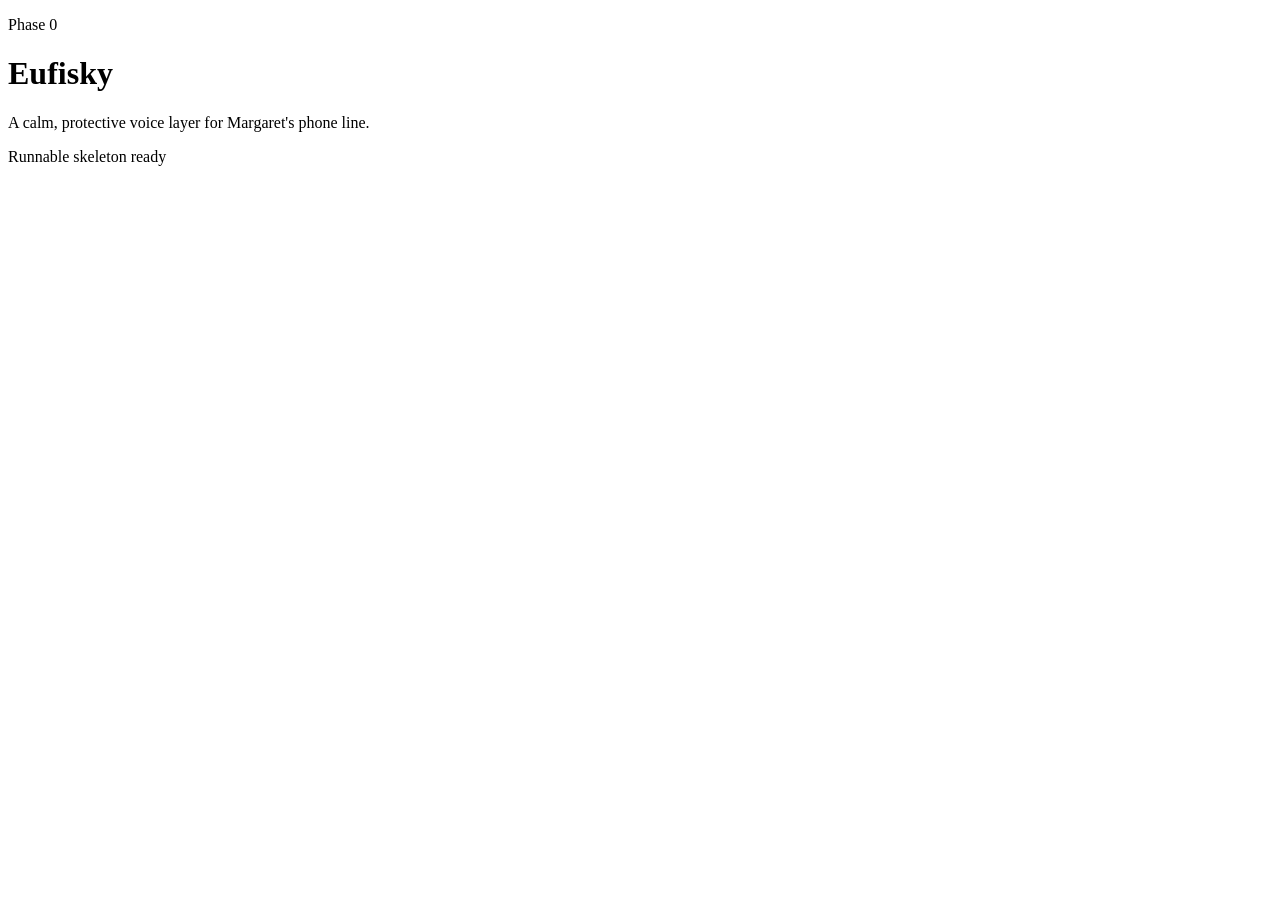
==== app/web/index.html @ 20c68f14 "Initial Eufisky Phase 0 skeleton" ====
<!doctype html>
<html lang="en">
  <head>
    <meta charset="utf-8">
    <meta name="viewport" content="width=device-width, initial-scale=1">
    <title>Eufisky</title>
    <link rel="stylesheet" href="/static/css/app.css">
  </head>
  <body>
    <main>
      <p class="eyebrow">Phase 0</p>
      <h1>Eufisky</h1>
      <p>A calm, protective voice layer for Margaret's phone line.</p>
      <p class="status"><span aria-hidden="true"></span> Runnable skeleton ready</p>
    </main>
  </body>
</html>
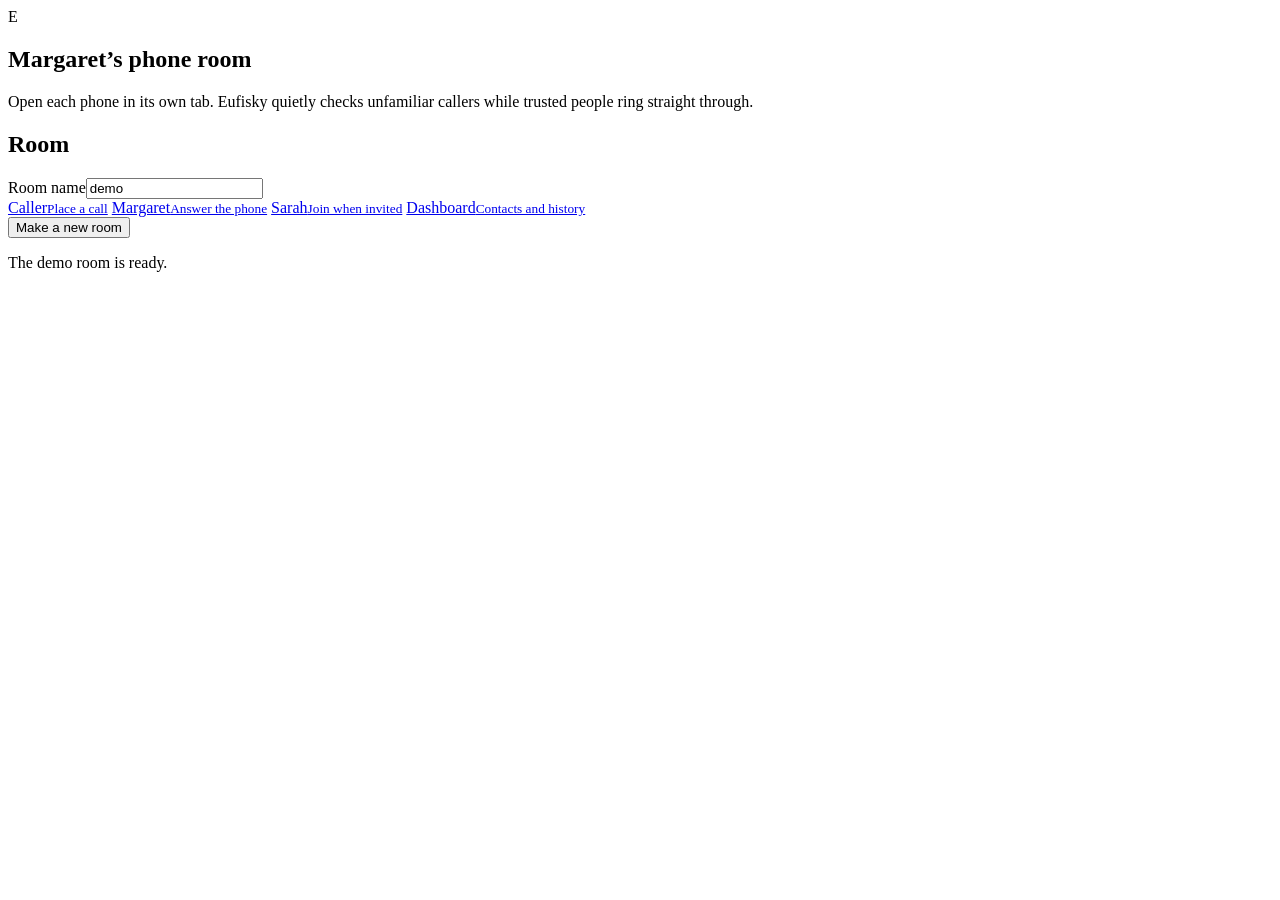
==== commit e80b09a4: "feat: build browser phone system" ====
--- a/app/web/index.html
+++ b/app/web/index.html
@@ -6,12 +6,26 @@
     <title>Eufisky</title>
     <link rel="stylesheet" href="/static/css/app.css">
   </head>
-  <body>
-    <main>
-      <p class="eyebrow">Phase 0</p>
-      <h1>Eufisky</h1>
-      <p>A calm, protective voice layer for Margaret's phone line.</p>
-      <p class="status"><span aria-hidden="true"></span> Runnable skeleton ready</p>
+  <body class="lobby">
+    <main class="lobby-shell">
+      <section class="lobby-intro">
+        <div class="mark" aria-hidden="true">E</div>
+        <h1>Margaret’s phone room</h1>
+        <p>Open each phone in its own tab. Eufisky quietly checks unfamiliar callers while trusted people ring straight through.</p>
+      </section>
+      <section class="room-panel" aria-labelledby="room-title">
+        <h2 id="room-title">Room</h2>
+        <div class="room-code"><label for="room">Room name</label><input id="room" value="demo" autocomplete="off"></div>
+        <div class="room-links">
+          <a data-page="caller" href="/caller?room=demo"><span>Caller</span><small>Place a call</small></a>
+          <a data-page="senior" href="/senior?room=demo"><span>Margaret</span><small>Answer the phone</small></a>
+          <a data-page="family" href="/family?room=demo"><span>Sarah</span><small>Join when invited</small></a>
+          <a data-page="dashboard" href="/dashboard?room=demo"><span>Dashboard</span><small>Contacts and history</small></a>
+        </div>
+        <button id="new-room" class="button secondary" type="button">Make a new room</button>
+        <p id="room-note" class="assistive-status" aria-live="polite">The demo room is ready.</p>
+      </section>
     </main>
+    <script src="/static/js/index.js" defer></script>
   </body>
 </html>
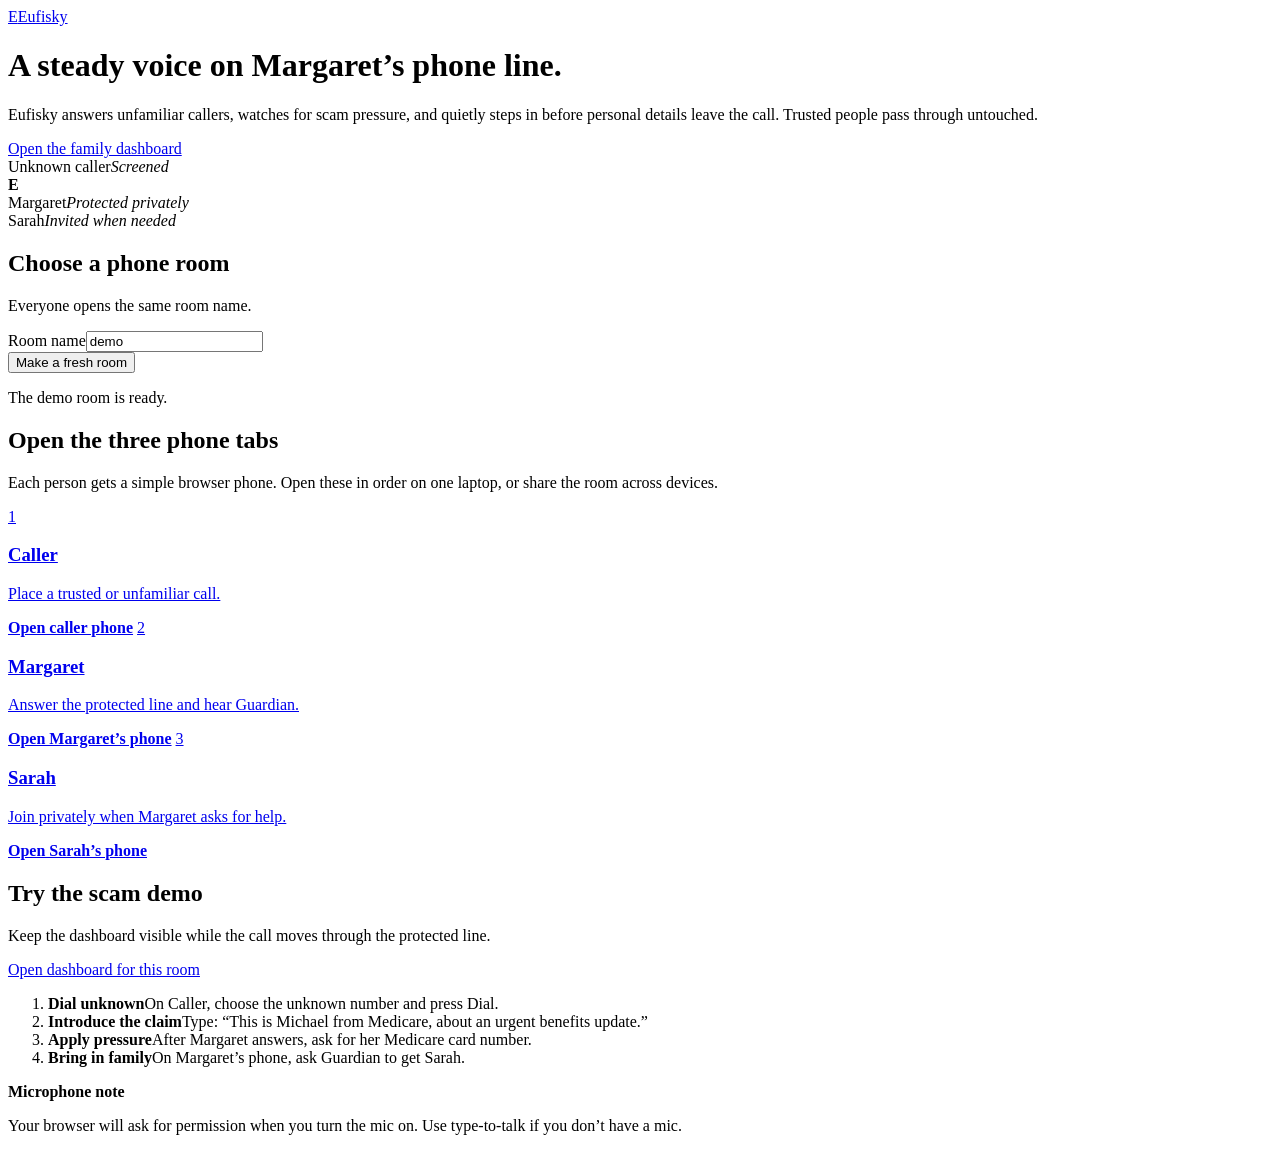
==== commit 8c36af33: "feat: add post-call incidents and replay mode" ====
--- a/app/web/index.html
+++ b/app/web/index.html
@@ -4,28 +4,52 @@
     <meta charset="utf-8">
     <meta name="viewport" content="width=device-width, initial-scale=1">
     <title>Eufisky</title>
-    <link rel="stylesheet" href="/static/css/app.css">
+    <link rel="stylesheet" href="/static/css/app.css?v=5">
   </head>
   <body class="lobby">
-    <main class="lobby-shell">
-      <section class="lobby-intro">
-        <div class="mark" aria-hidden="true">E</div>
-        <h1>Margaret’s phone room</h1>
-        <p>Open each phone in its own tab. Eufisky quietly checks unfamiliar callers while trusted people ring straight through.</p>
-      </section>
-      <section class="room-panel" aria-labelledby="room-title">
-        <h2 id="room-title">Room</h2>
+    <main class="landing-shell">
+      <header class="landing-hero">
+        <div class="hero-copy">
+          <a class="wordmark" href="/" aria-label="Eufisky home"><span class="mark" aria-hidden="true">E</span>Eufisky</a>
+          <h1>A steady voice on Margaret’s phone line.</h1>
+          <p>Eufisky answers unfamiliar callers, watches for scam pressure, and quietly steps in before personal details leave the call. Trusted people pass through untouched.</p>
+          <a class="button call dashboard-cta" data-page="dashboard" href="/dashboard?room=demo">Open the family dashboard</a>
+        </div>
+        <div class="line-story" aria-label="How Eufisky protects a call">
+          <div><span>Unknown caller</span><i>Screened</i></div>
+          <b aria-hidden="true">E</b>
+          <div><span>Margaret</span><i>Protected privately</i></div>
+          <div><span>Sarah</span><i>Invited when needed</i></div>
+        </div>
+      </header>
+
+      <section class="room-strip" aria-labelledby="room-title">
+        <div><h2 id="room-title">Choose a phone room</h2><p>Everyone opens the same room name.</p></div>
         <div class="room-code"><label for="room">Room name</label><input id="room" value="demo" autocomplete="off"></div>
-        <div class="room-links">
-          <a data-page="caller" href="/caller?room=demo"><span>Caller</span><small>Place a call</small></a>
-          <a data-page="senior" href="/senior?room=demo"><span>Margaret</span><small>Answer the phone</small></a>
-          <a data-page="family" href="/family?room=demo"><span>Sarah</span><small>Join when invited</small></a>
-          <a data-page="dashboard" href="/dashboard?room=demo"><span>Dashboard</span><small>Contacts and history</small></a>
-        </div>
-        <button id="new-room" class="button secondary" type="button">Make a new room</button>
+        <button id="new-room" class="button secondary" type="button">Make a fresh room</button>
         <p id="room-note" class="assistive-status" aria-live="polite">The demo room is ready.</p>
       </section>
+
+      <section class="roles-section" aria-labelledby="roles-title">
+        <div class="landing-heading"><h2 id="roles-title">Open the three phone tabs</h2><p>Each person gets a simple browser phone. Open these in order on one laptop, or share the room across devices.</p></div>
+        <div class="role-sequence">
+          <a class="role-card caller-role" data-page="caller" href="/caller?room=demo"><span>1</span><div><h3>Caller</h3><p>Place a trusted or unfamiliar call.</p></div><strong>Open caller phone</strong></a>
+          <a class="role-card senior-role" data-page="senior" href="/senior?room=demo"><span>2</span><div><h3>Margaret</h3><p>Answer the protected line and hear Guardian.</p></div><strong>Open Margaret’s phone</strong></a>
+          <a class="role-card family-role" data-page="family" href="/family?room=demo"><span>3</span><div><h3>Sarah</h3><p>Join privately when Margaret asks for help.</p></div><strong>Open Sarah’s phone</strong></a>
+        </div>
+      </section>
+
+      <section class="try-demo" aria-labelledby="demo-title">
+        <div class="demo-copy"><h2 id="demo-title">Try the scam demo</h2><p>Keep the dashboard visible while the call moves through the protected line.</p><a data-page="dashboard" href="/dashboard?room=demo">Open dashboard for this room</a></div>
+        <ol>
+          <li><b>Dial unknown</b><span>On Caller, choose the unknown number and press Dial.</span></li>
+          <li><b>Introduce the claim</b><span>Type: “This is Michael from Medicare, about an urgent benefits update.”</span></li>
+          <li><b>Apply pressure</b><span>After Margaret answers, ask for her Medicare card number.</span></li>
+          <li><b>Bring in family</b><span>On Margaret’s phone, ask Guardian to get Sarah.</span></li>
+        </ol>
+        <aside><strong>Microphone note</strong><p>Your browser will ask for permission when you turn the mic on. Use type-to-talk if you don’t have a mic.</p></aside>
+      </section>
     </main>
-    <script src="/static/js/index.js" defer></script>
+    <script src="/static/js/index.js?v=5" defer></script>
   </body>
 </html>
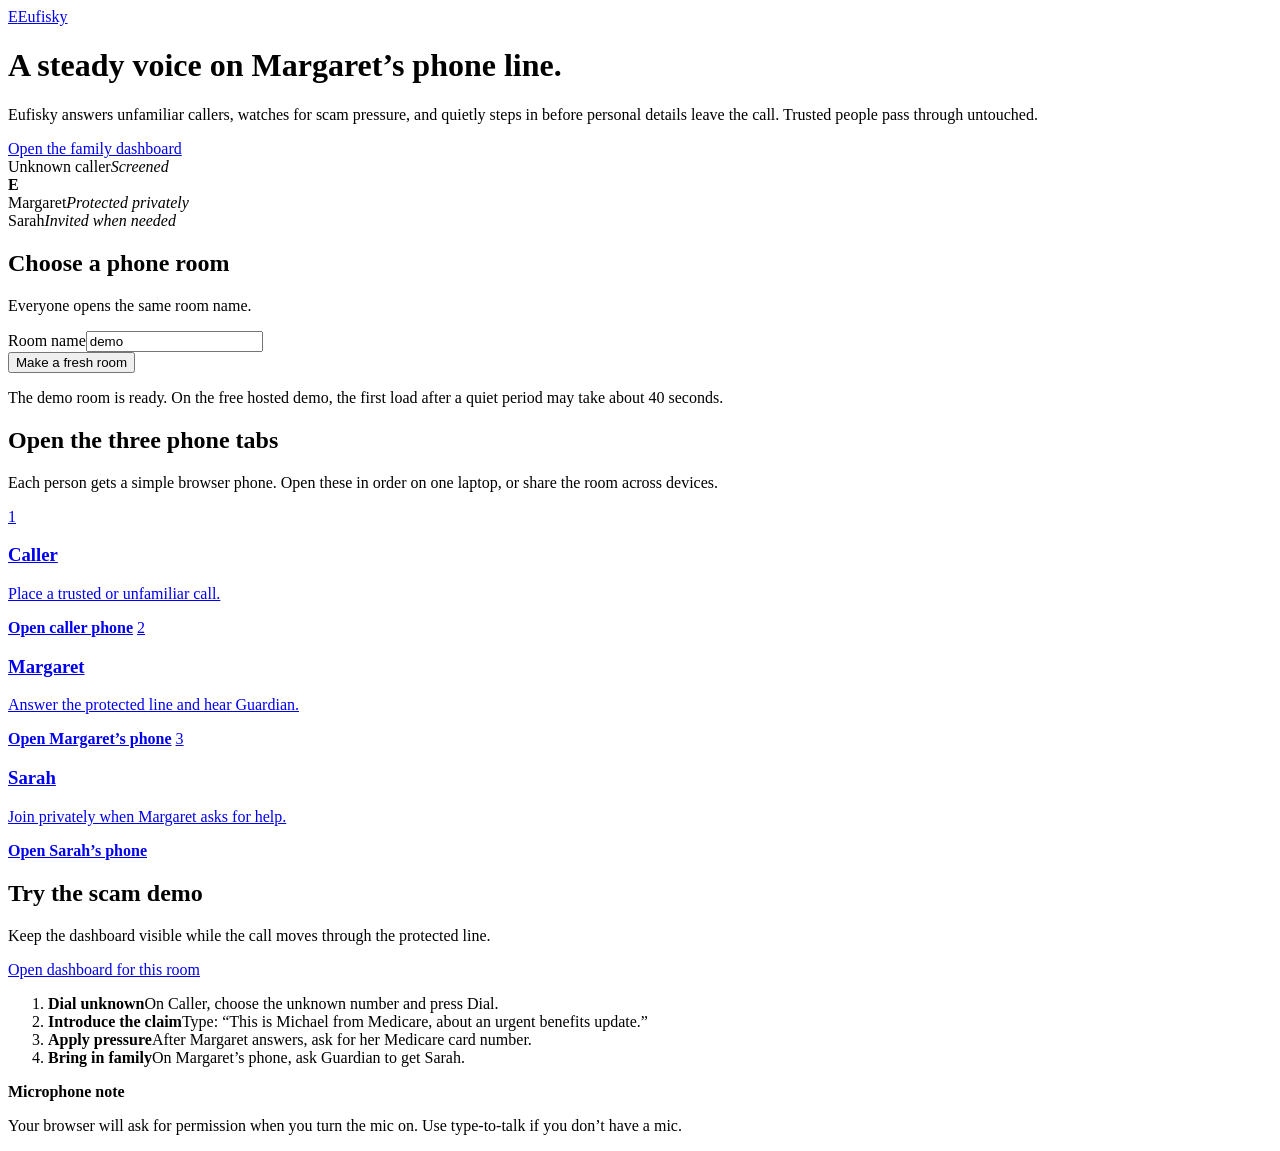
==== commit b2b7901a: "deploy: prepare free Render blueprint" ====
--- a/app/web/index.html
+++ b/app/web/index.html
@@ -4,7 +4,10 @@
     <meta charset="utf-8">
     <meta name="viewport" content="width=device-width, initial-scale=1">
     <title>Eufisky</title>
-    <link rel="stylesheet" href="/static/css/app.css?v=5">
+    <link rel="preconnect" href="https://fonts.googleapis.com">
+    <link rel="preconnect" href="https://fonts.gstatic.com" crossorigin>
+    <link href="https://fonts.googleapis.com/css2?family=Plus+Jakarta+Sans:wght@400;500;600;700;800&display=swap" rel="stylesheet">
+    <link rel="stylesheet" href="/static/css/app.css?v=6">
   </head>
   <body class="lobby">
     <main class="landing-shell">
@@ -27,7 +30,7 @@
         <div><h2 id="room-title">Choose a phone room</h2><p>Everyone opens the same room name.</p></div>
         <div class="room-code"><label for="room">Room name</label><input id="room" value="demo" autocomplete="off"></div>
         <button id="new-room" class="button secondary" type="button">Make a fresh room</button>
-        <p id="room-note" class="assistive-status" aria-live="polite">The demo room is ready.</p>
+        <p id="room-note" class="assistive-status" aria-live="polite">The demo room is ready. On the free hosted demo, the first load after a quiet period may take about 40 seconds.</p>
       </section>
 
       <section class="roles-section" aria-labelledby="roles-title">
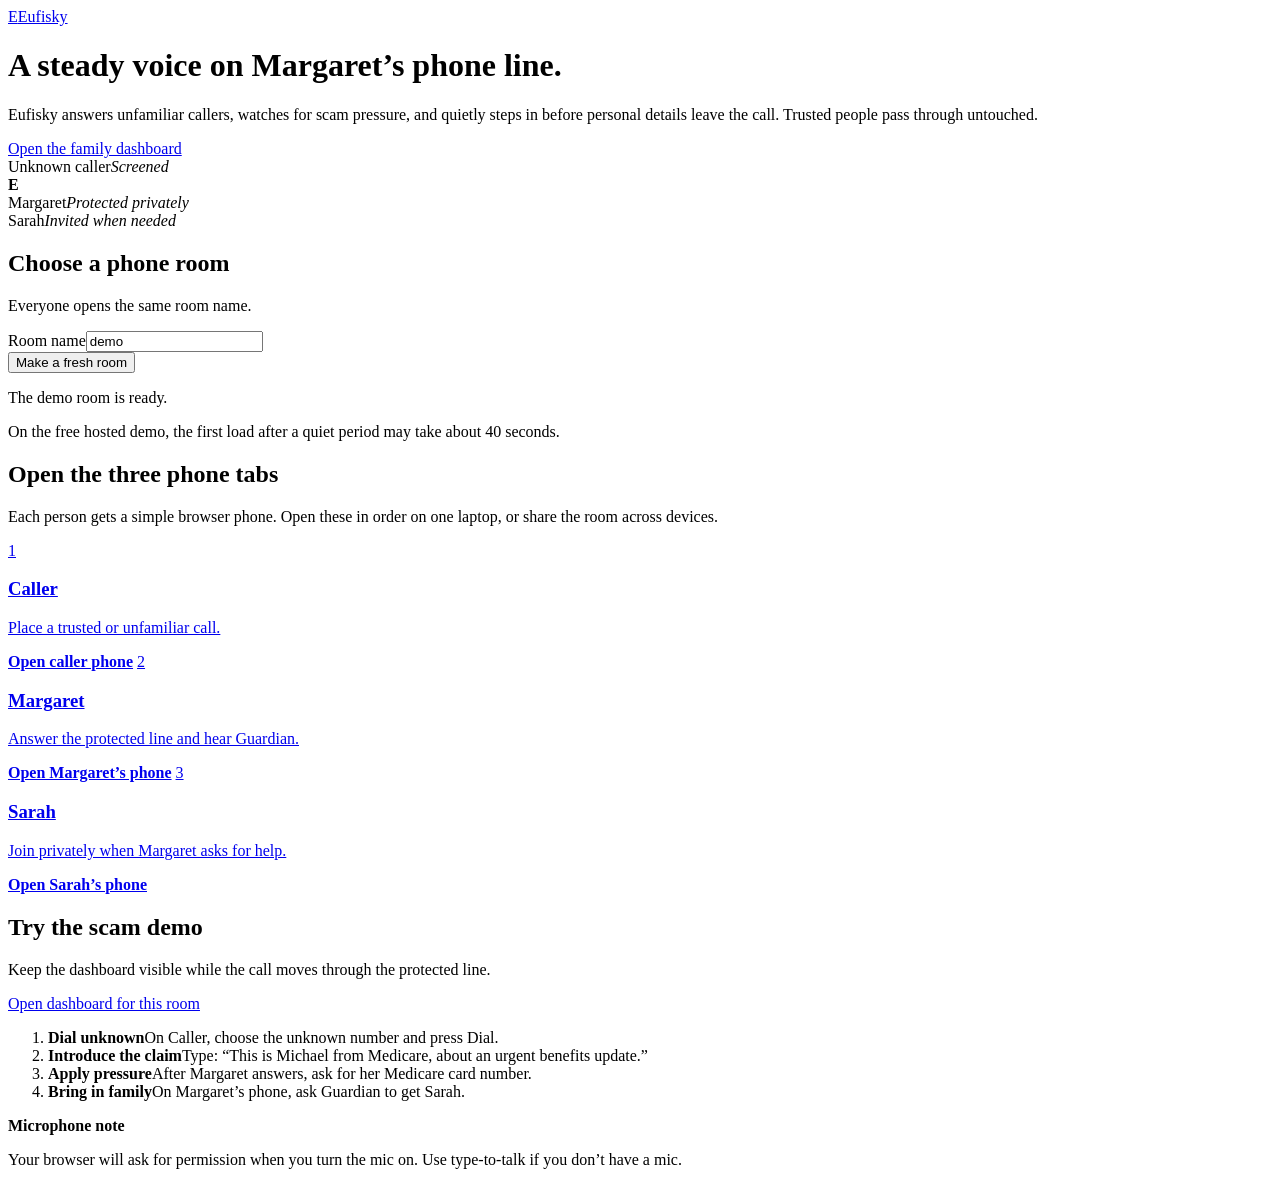
==== commit ed73d824: "docs: publish Render live demo" ====
--- a/app/web/index.html
+++ b/app/web/index.html
@@ -30,7 +30,8 @@
         <div><h2 id="room-title">Choose a phone room</h2><p>Everyone opens the same room name.</p></div>
         <div class="room-code"><label for="room">Room name</label><input id="room" value="demo" autocomplete="off"></div>
         <button id="new-room" class="button secondary" type="button">Make a fresh room</button>
-        <p id="room-note" class="assistive-status" aria-live="polite">The demo room is ready. On the free hosted demo, the first load after a quiet period may take about 40 seconds.</p>
+        <p id="room-note" class="assistive-status" aria-live="polite">The demo room is ready.</p>
+        <p id="cold-start-hint" class="assistive-status">On the free hosted demo, the first load after a quiet period may take about 40 seconds.</p>
       </section>
 
       <section class="roles-section" aria-labelledby="roles-title">
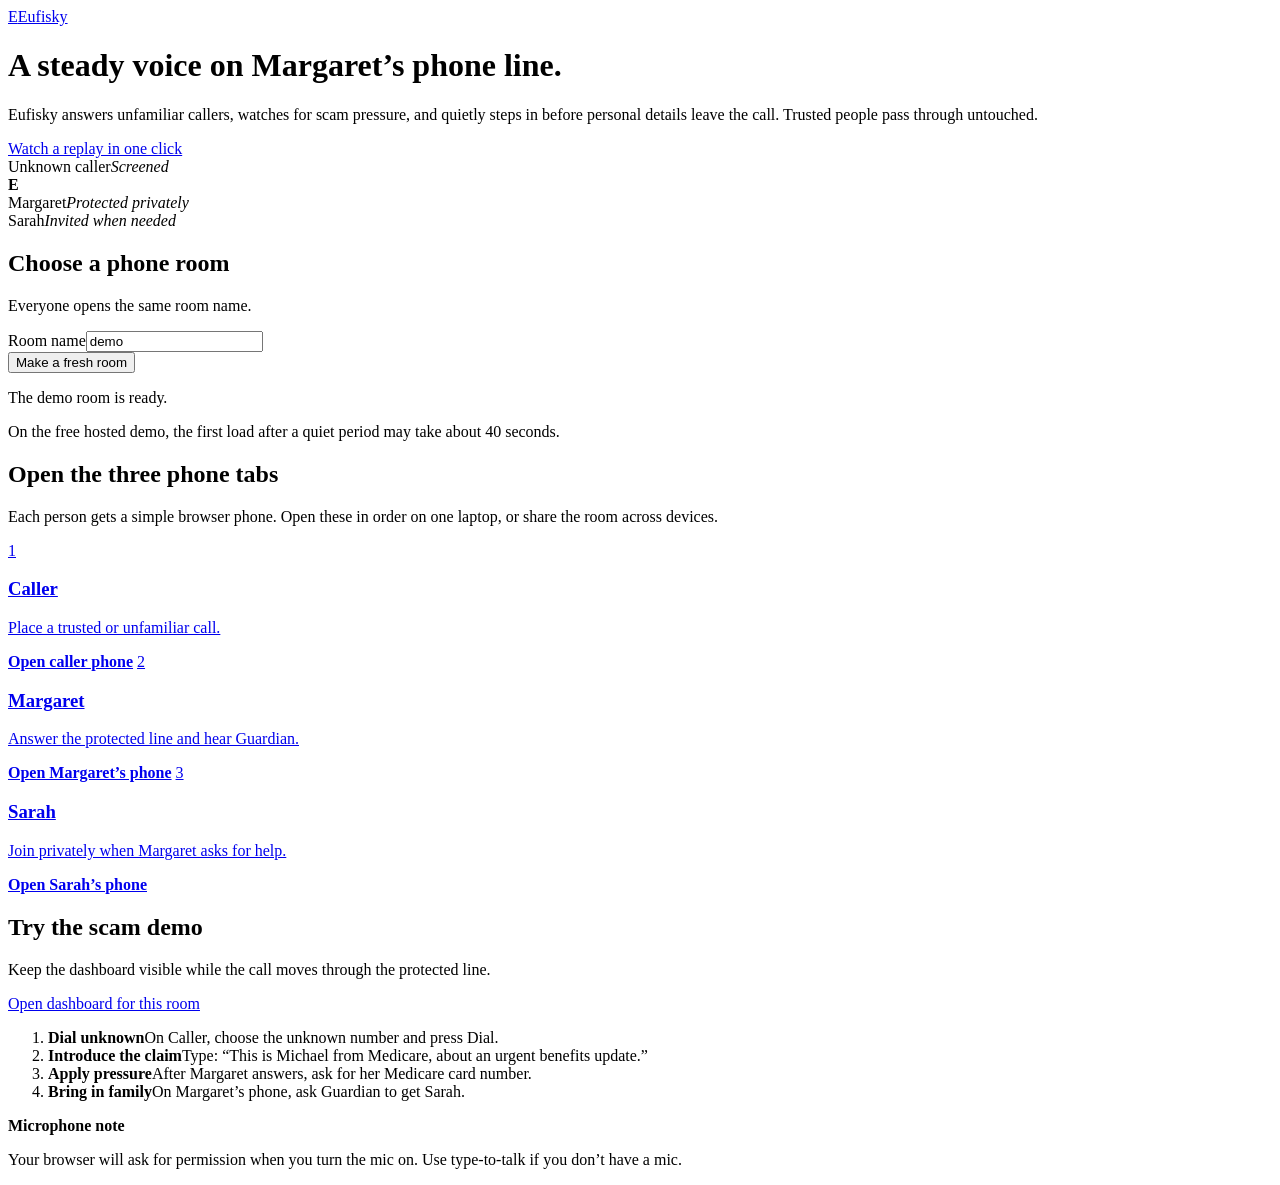
==== commit 8f780e4a: "feat: start isolated judge replay from landing page" ====
--- a/app/web/index.html
+++ b/app/web/index.html
@@ -3,7 +3,8 @@
   <head>
     <meta charset="utf-8">
     <meta name="viewport" content="width=device-width, initial-scale=1">
-    <title>Eufisky</title>
+    <title>Eufisky — Voice protection for older adults</title>
+    <link rel="icon" href="/static/favicon.svg" type="image/svg+xml">
     <link rel="preconnect" href="https://fonts.googleapis.com">
     <link rel="preconnect" href="https://fonts.gstatic.com" crossorigin>
     <link href="https://fonts.googleapis.com/css2?family=Plus+Jakarta+Sans:wght@400;500;600;700;800&display=swap" rel="stylesheet">
@@ -16,7 +17,7 @@
           <a class="wordmark" href="/" aria-label="Eufisky home"><span class="mark" aria-hidden="true">E</span>Eufisky</a>
           <h1>A steady voice on Margaret’s phone line.</h1>
           <p>Eufisky answers unfamiliar callers, watches for scam pressure, and quietly steps in before personal details leave the call. Trusted people pass through untouched.</p>
-          <a class="button call dashboard-cta" data-page="dashboard" href="/dashboard?room=demo">Open the family dashboard</a>
+          <a id="watch-demo" class="button call dashboard-cta" href="/dashboard?room=demo&amp;replay=1">Watch a replay in one click</a>
         </div>
         <div class="line-story" aria-label="How Eufisky protects a call">
           <div><span>Unknown caller</span><i>Screened</i></div>
@@ -54,6 +55,6 @@
         <aside><strong>Microphone note</strong><p>Your browser will ask for permission when you turn the mic on. Use type-to-talk if you don’t have a mic.</p></aside>
       </section>
     </main>
-    <script src="/static/js/index.js?v=5" defer></script>
+    <script src="/static/js/index.js?v=6" defer></script>
   </body>
 </html>
